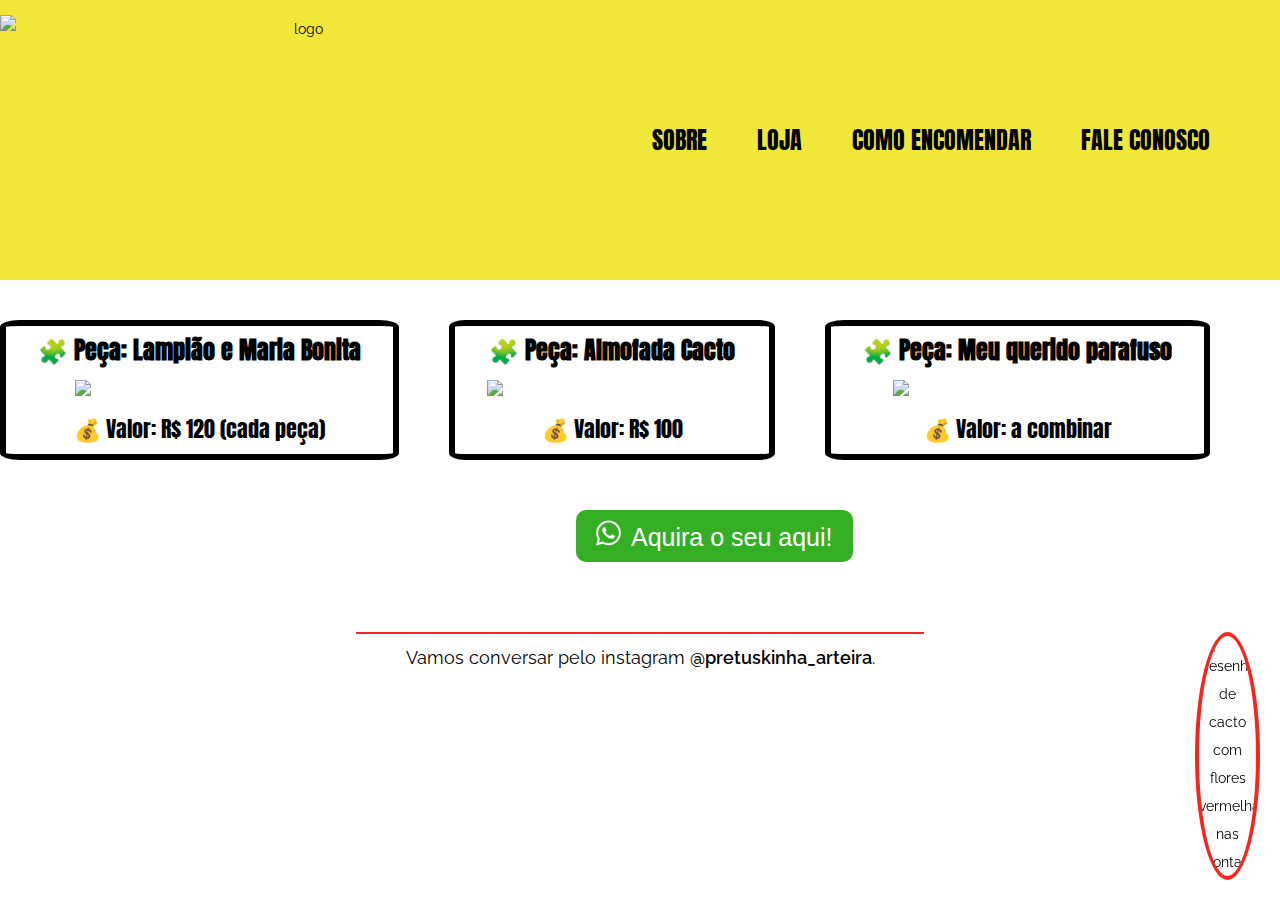
==== index.html @ 6e0a0edb "name html" ====
<!DOCTYPE html>
<html lang="pt-br">
<head>
  <link rel="preconnect" href="https://fonts.googleapis.com">
  <link rel="preconnect" href="https://fonts.gstatic.com" crossorigin>
  <meta charset="UTF-8">
  <meta name="viewport" content="width=device-width, initial-scale=1.0">

  <title>Loja Pretuskinha Arteira</title>
  <link href="https://fonts.googleapis.com/css2?family=Anton&family=Raleway:wght@400;700&display=swap" rel="stylesheet">

    <link rel="stylesheet" href="./style.css"/>
</head>
<body>
  <header>
    <img class="top" src="./picsLoja/art1 - Copia.png" alt="logo">
    <ul>
      <li>
        <a href="#" target="_blank">SOBRE</a>
      </li>
      <li>
        <a href="#" target="_blank">LOJA</a>
      </li>
      <li>
        <a href="#" target="_blank">COMO ENCOMENDAR</a>
      </li>
      <li>
        <a href="#" target="_blank">FALE CONOSCO</a>
      </li>
    </ul>
  </header>
  <main>
      <ul class="Produtos">
        <li>
          <h2>🧩 Peça: Lampião e Maria Bonita</h2>
          <img class="pic" src="./picsLoja/product1.jpg"/>
          <p>💰 Valor: R$ 120 (cada peça) </p>
        </li>
        <li>
          <h2>🧩 Peça: Almofada Cacto</h2>
          <img class="pic"src="./picsLoja/product2.jpg"/>
          <p>💰 Valor: R$ 100</p>
        </li>
        <li>
          <h2>🧩 Peça: Meu querido parafuso</h2>
          <img class="pic"src="./picsLoja/product3.jpg"/>
          <p>💰 Valor: a combinar</p>
        </li>
      </ul>
  </main>
  <div class="buy">
    <button><a href="https://wa.me/message/UFA5HGHXEFHQB1" target="_blank"> <img src="./whats.svg">Aquira o seu aqui!
    </a></button>
  </div>
  <div class="line"></div>
  <footer>Vamos conversar pelo instagram <a href="https://www.instagram.com/pretuskinha_arteira/" target="_blank">@pretuskinha_arteira</a>.</footer>
</body>
<img
    class="cacto"
    src="./picsLoja/cacto2.png"
    alt="desenho de cacto com flores vermelhas nas pontas."
  />
</html>
---- style.css ----
*{
  margin: 0;
  padding: 0;
  box-sizing: border-box;
}

body{
  font-family:'Raleway',sans-serif;
  font-weight: 400;
  font-size: 14px;
  line-height: 28px;
  
}

header{
  text-align: center;
  background-color: #f1e739;
  width: 100%;
  height: 280px;
  display: flex;
  align-items: center;
  text-align: center;
  justify-content: space-between;

}

.top{
height: 250px;
width: 600px;
}

a{
 text-decoration: none;
}

.Produtos li {
  display:inline-block;
  text-align: center;
  font-size: 16px;
  line-height: 20px;
  margin: 40px auto 40px; 
  border-radius: 5%;
  border: black 6px solid;
  padding:14px 32px 15px 32px;
}

.pic{
  width: 250px; 
  margin: 20px auto 20px; 
}

.line{
  border: #f6261c solid 1px;
  width: 568px;
  margin: 70px auto 5px;
}

ul{
  display: flex;
  justify-content: right;
  margin-right: 70px;
  
  gap:50px;
  font-family:'Anton',sans-serif;
  font-weight: 500;
  font-size: 24px;
  line-height: 28px;
  text-decoration: none;
  list-style: none;
}

ul li a{
  color: black;
}

ul li a:hover{
  font-weight: bold;
}

ul li p{
  font-size: 22px;
}
footer{
  text-align:center;
  font-size: 18px;
  margin-bottom: 20px;
  margin-top: 10px;
}
footer a{
  color: black;
 font-weight: 600;
}
footer a:hover{
  font-size:20px ;
  transition-delay: 4ms;
}
.cacto{
border-radius: 50%;
border: #f6261c solid 4px;
width: 65px;
right: 0px;
bottom: 0;
position: fixed;
margin-bottom: 20px;
margin-right: 20px;
}

button{
  font-size: 25px;
  margin-top:10px;
  background:  #34af23;
  padding: 10px 20px;
  display: flex;
  cursor: pointer;
  border-radius: 10px;
  border:none;
  align-items: center;
  justify-content: center;
  text-align: center;
  margin-left: 45%;
}


button:hover{
transition: 2s;
background-color:  #26a315;
}

button a{
  text-decoration: none;
  color: white;
}
img{
  margin-right: 10px;
  width: 25px;
  text-align: center;
  justify-content: center;
  align-items: center;
  display: inline-block;
}
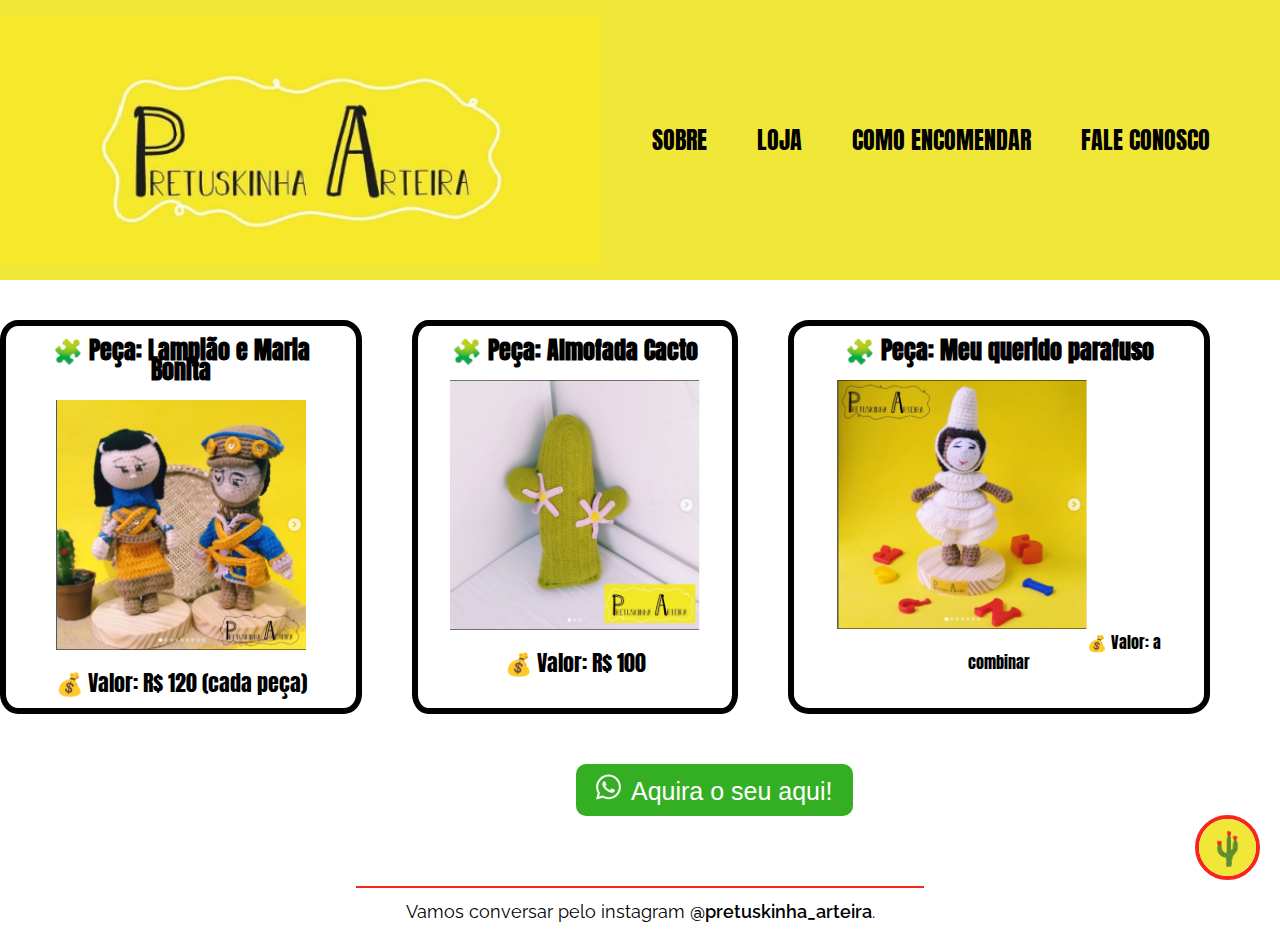
==== commit 7f67beef: "pictures" ====
--- a/index.html
+++ b/index.html
@@ -13,7 +13,7 @@
 </head>
 <body>
   <header>
-    <img class="top" src="./picsLoja/art1 - Copia.png" alt="logo">
+    <img class="top" src="./art1 - Copia.png" alt="logo">
     <ul>
       <li>
         <a href="#" target="_blank">SOBRE</a>
@@ -33,17 +33,17 @@
       <ul class="Produtos">
         <li>
           <h2>🧩 Peça: Lampião e Maria Bonita</h2>
-          <img class="pic" src="./picsLoja/product1.jpg"/>
+          <img class="pic" src="./product1.jpg"/>
           <p>💰 Valor: R$ 120 (cada peça) </p>
         </li>
         <li>
           <h2>🧩 Peça: Almofada Cacto</h2>
-          <img class="pic"src="./picsLoja/product2.jpg"/>
+          <img class="pic" src="./product2.jpg"/>
           <p>💰 Valor: R$ 100</p>
         </li>
         <li>
           <h2>🧩 Peça: Meu querido parafuso</h2>
-          <img class="pic"src="./picsLoja/product3.jpg"/>
+          <img class="pic" src="./product3.jpg"
           <p>💰 Valor: a combinar</p>
         </li>
       </ul>
@@ -57,7 +57,7 @@
 </body>
 <img
     class="cacto"
-    src="./picsLoja/cacto2.png"
+    src="./cacto2.png"
     alt="desenho de cacto com flores vermelhas nas pontas."
   />
 </html>